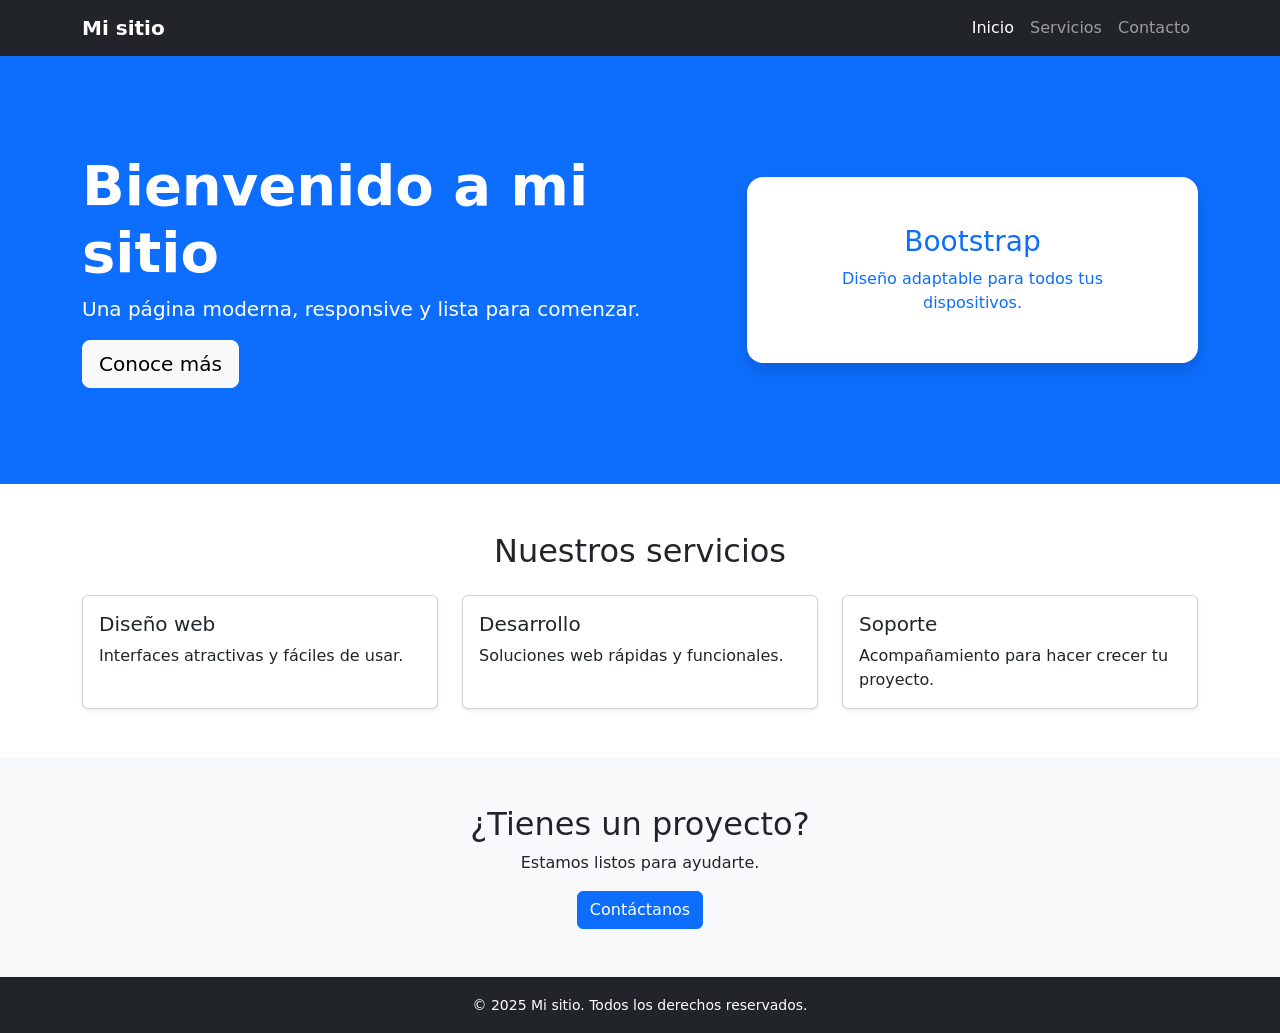
==== src/main/resources/templates/index.html @ 97985dcb "Primer comit del proyecto" ====
<!doctype html>
<html lang="es">
<head>
	<meta charset="utf-8">
	<meta name="viewport" content="width=device-width, initial-scale=1">
	<title>Inicio</title>
	<link href="https://cdn.jsdelivr.net/npm/bootstrap@5.3.3/dist/css/bootstrap.min.css" rel="stylesheet">
</head>
<body>
	<nav class="navbar navbar-expand-lg bg-dark navbar-dark">
		<div class="container">
			<a class="navbar-brand fw-bold" href="#">Mi sitio</a>
			<button class="navbar-toggler" type="button" data-bs-toggle="collapse" data-bs-target="#menu" aria-controls="menu" aria-expanded="false" aria-label="Abrir menú">
				<span class="navbar-toggler-icon"></span>
			</button>
			<div class="collapse navbar-collapse" id="menu">
				<ul class="navbar-nav ms-auto">
					<li class="nav-item"><a class="nav-link active" href="#inicio">Inicio</a></li>
					<li class="nav-item"><a class="nav-link" href="#servicios">Servicios</a></li>
					<li class="nav-item"><a class="nav-link" href="#contacto">Contacto</a></li>
				</ul>
			</div>
		</div>
	</nav>

	<main>
		<section id="inicio" class="bg-primary text-white py-5">
			<div class="container py-5">
				<div class="row align-items-center g-4">
					<div class="col-lg-7">
						<h1 class="display-4 fw-bold">Bienvenido a mi sitio</h1>
						<p class="lead">Una página moderna, responsive y lista para comenzar.</p>
						<a href="#servicios" class="btn btn-light btn-lg">Conoce más</a>
					</div>
					<div class="col-lg-5 text-center">
						<div class="bg-white text-primary rounded-4 p-5 shadow">
							<h2 class="h3">Bootstrap</h2>
							<p class="mb-0">Diseño adaptable para todos tus dispositivos.</p>
						</div>
					</div>
				</div>
			</div>
		</section>

		<section id="servicios" class="py-5">
			<div class="container">
				<h2 class="text-center mb-4">Nuestros servicios</h2>
				<div class="row g-4">
					<div class="col-md-4"><div class="card h-100 shadow-sm"><div class="card-body"><h3 class="h5">Diseño web</h3><p class="card-text">Interfaces atractivas y fáciles de usar.</p></div></div></div>
					<div class="col-md-4"><div class="card h-100 shadow-sm"><div class="card-body"><h3 class="h5">Desarrollo</h3><p class="card-text">Soluciones web rápidas y funcionales.</p></div></div></div>
					<div class="col-md-4"><div class="card h-100 shadow-sm"><div class="card-body"><h3 class="h5">Soporte</h3><p class="card-text">Acompañamiento para hacer crecer tu proyecto.</p></div></div></div>
				</div>
			</div>
		</section>

		<section id="contacto" class="bg-light py-5">
			<div class="container text-center">
				<h2>¿Tienes un proyecto?</h2>
				<p>Estamos listos para ayudarte.</p>
				<a href="mailto:correo@ejemplo.com" class="btn btn-primary">Contáctanos</a>
			</div>
		</section>
	</main>

	<footer class="bg-dark text-white text-center py-3">
		<small>&copy; 2025 Mi sitio. Todos los derechos reservados.</small>
	</footer>

	<script src="https://cdn.jsdelivr.net/npm/bootstrap@5.3.3/dist/js/bootstrap.bundle.min.js"></script>
</body>
</html>
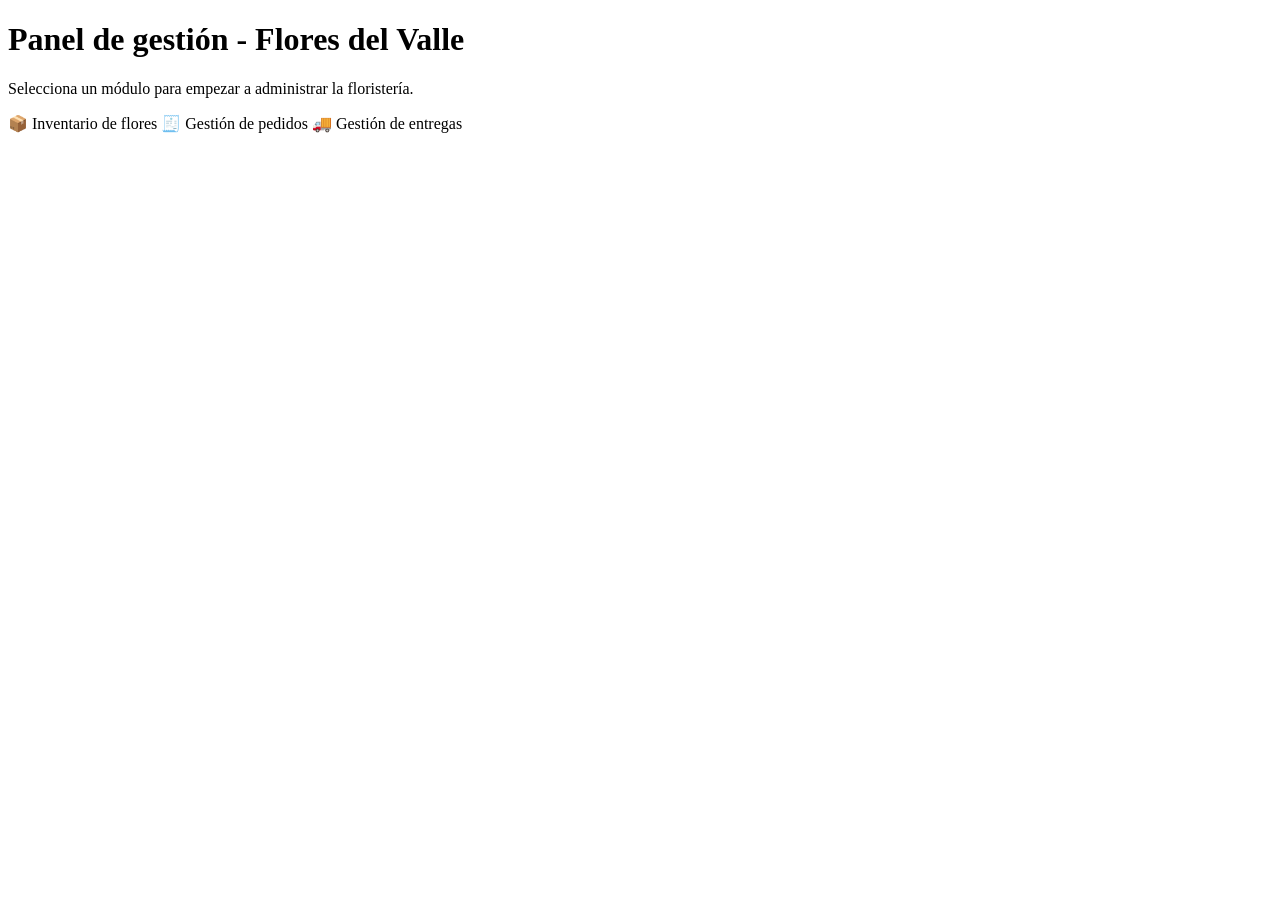
==== commit da820e6f: "EA2: capas MVC - controladores, entidades JPA y vistas Thymeleaf para inventario, pedidos y entregas" ====
--- a/src/main/resources/templates/index.html
+++ b/src/main/resources/templates/index.html
@@ -1,71 +1,22 @@
-<!doctype html>
-<html lang="es">
+<!DOCTYPE html>
+<html xmlns:th="http://www.thymeleaf.org">
 <head>
-	<meta charset="utf-8">
-	<meta name="viewport" content="width=device-width, initial-scale=1">
-	<title>Inicio</title>
-	<link href="https://cdn.jsdelivr.net/npm/bootstrap@5.3.3/dist/css/bootstrap.min.css" rel="stylesheet">
+    <meta charset="UTF-8">
+    <title>Flores del Valle - Inicio</title>
+    <link rel="stylesheet" th:href="@{/css/styles.css}">
 </head>
 <body>
-	<nav class="navbar navbar-expand-lg bg-dark navbar-dark">
-		<div class="container">
-			<a class="navbar-brand fw-bold" href="#">Mi sitio</a>
-			<button class="navbar-toggler" type="button" data-bs-toggle="collapse" data-bs-target="#menu" aria-controls="menu" aria-expanded="false" aria-label="Abrir menú">
-				<span class="navbar-toggler-icon"></span>
-			</button>
-			<div class="collapse navbar-collapse" id="menu">
-				<ul class="navbar-nav ms-auto">
-					<li class="nav-item"><a class="nav-link active" href="#inicio">Inicio</a></li>
-					<li class="nav-item"><a class="nav-link" href="#servicios">Servicios</a></li>
-					<li class="nav-item"><a class="nav-link" href="#contacto">Contacto</a></li>
-				</ul>
-			</div>
-		</div>
-	</nav>
+<nav th:replace="~{fragments/menu :: menu}"></nav>
 
-	<main>
-		<section id="inicio" class="bg-primary text-white py-5">
-			<div class="container py-5">
-				<div class="row align-items-center g-4">
-					<div class="col-lg-7">
-						<h1 class="display-4 fw-bold">Bienvenido a mi sitio</h1>
-						<p class="lead">Una página moderna, responsive y lista para comenzar.</p>
-						<a href="#servicios" class="btn btn-light btn-lg">Conoce más</a>
-					</div>
-					<div class="col-lg-5 text-center">
-						<div class="bg-white text-primary rounded-4 p-5 shadow">
-							<h2 class="h3">Bootstrap</h2>
-							<p class="mb-0">Diseño adaptable para todos tus dispositivos.</p>
-						</div>
-					</div>
-				</div>
-			</div>
-		</section>
+<div class="container">
+    <h1>Panel de gestión - Flores del Valle</h1>
+    <p>Selecciona un módulo para empezar a administrar la floristería.</p>
 
-		<section id="servicios" class="py-5">
-			<div class="container">
-				<h2 class="text-center mb-4">Nuestros servicios</h2>
-				<div class="row g-4">
-					<div class="col-md-4"><div class="card h-100 shadow-sm"><div class="card-body"><h3 class="h5">Diseño web</h3><p class="card-text">Interfaces atractivas y fáciles de usar.</p></div></div></div>
-					<div class="col-md-4"><div class="card h-100 shadow-sm"><div class="card-body"><h3 class="h5">Desarrollo</h3><p class="card-text">Soluciones web rápidas y funcionales.</p></div></div></div>
-					<div class="col-md-4"><div class="card h-100 shadow-sm"><div class="card-body"><h3 class="h5">Soporte</h3><p class="card-text">Acompañamiento para hacer crecer tu proyecto.</p></div></div></div>
-				</div>
-			</div>
-		</section>
-
-		<section id="contacto" class="bg-light py-5">
-			<div class="container text-center">
-				<h2>¿Tienes un proyecto?</h2>
-				<p>Estamos listos para ayudarte.</p>
-				<a href="mailto:correo@ejemplo.com" class="btn btn-primary">Contáctanos</a>
-			</div>
-		</section>
-	</main>
-
-	<footer class="bg-dark text-white text-center py-3">
-		<small>&copy; 2025 Mi sitio. Todos los derechos reservados.</small>
-	</footer>
-
-	<script src="https://cdn.jsdelivr.net/npm/bootstrap@5.3.3/dist/js/bootstrap.bundle.min.js"></script>
+    <div class="card-menu">
+        <a th:href="@{/flores}">📦 Inventario de flores</a>
+        <a th:href="@{/pedidos}">🧾 Gestión de pedidos</a>
+        <a th:href="@{/entregas}">🚚 Gestión de entregas</a>
+    </div>
+</div>
 </body>
 </html>
